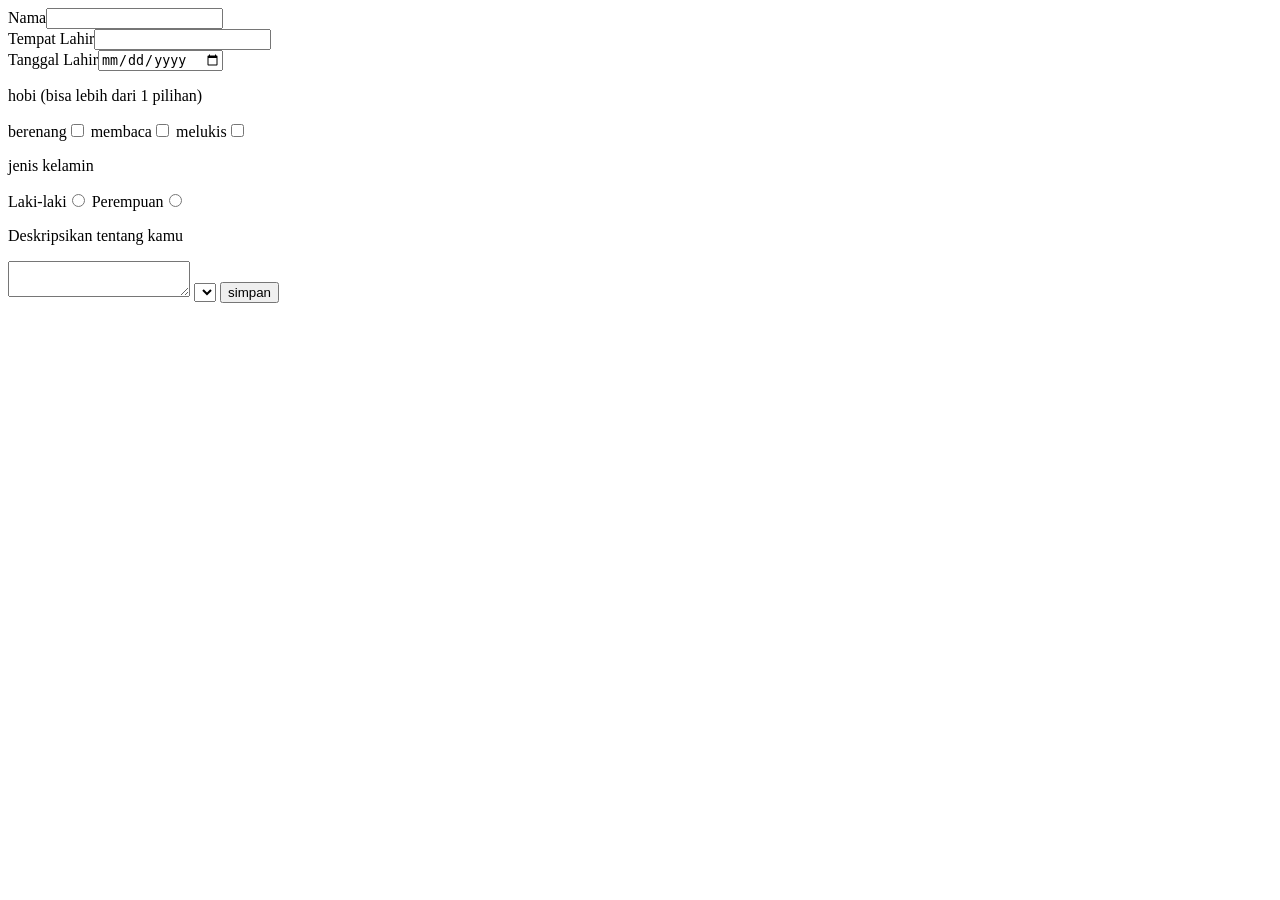
==== pertemuan 4/form_biodata.html @ a5fc877b "form biodata" ====
<!DOCTYPE html>
<html lang="en">
<head>
    <meta charset="UTF-8">
    <meta name="viewport" content="width=device-width, initial-scale=1.0">
    <title>Document</title>
</head>
<body>
    <form action="proses.html" method="post">
        <label for="">Nama</label><input type="text" name="nama" id=""><br>
        <label for="">Tempat Lahir</label><input type="text" name="tmpt_lahir" id=""><br>
        <label for="">Tanggal Lahir</label><input type="date" name="tgl_lahir" id=""><br>

        <p>hobi (bisa lebih dari 1 pilihan)</p>
        <label for="">berenang</label><input type="checkbox" name="hobi[]" id="" value="berenang">
        <label for="">membaca</label><input type="checkbox" name="hobi[]" id="" value="membaca">
        <label for="">melukis</label><input type="checkbox" name="hobi[]" id="" value="melukis">
        <br>
        <p>jenis kelamin</p>
        <label for="">Laki-laki</label><input type="radio" name="jk" id="" value="L">
        <label for="">Perempuan</label><input type="radio" name="jk" id="" value="P">
        <p>Deskripsikan tentang kamu</p>
        <textarea name="deskripsi" id=""></textarea>

        <select name="agama" id="">
            <option value="1"></option>
            <option value="2"></option>
            <option value=""></option>
            <option value=""></option>
            <option value=""></option>
        </select>
        <input type="submit" value="simpan">
    </form>
</body>
</html>
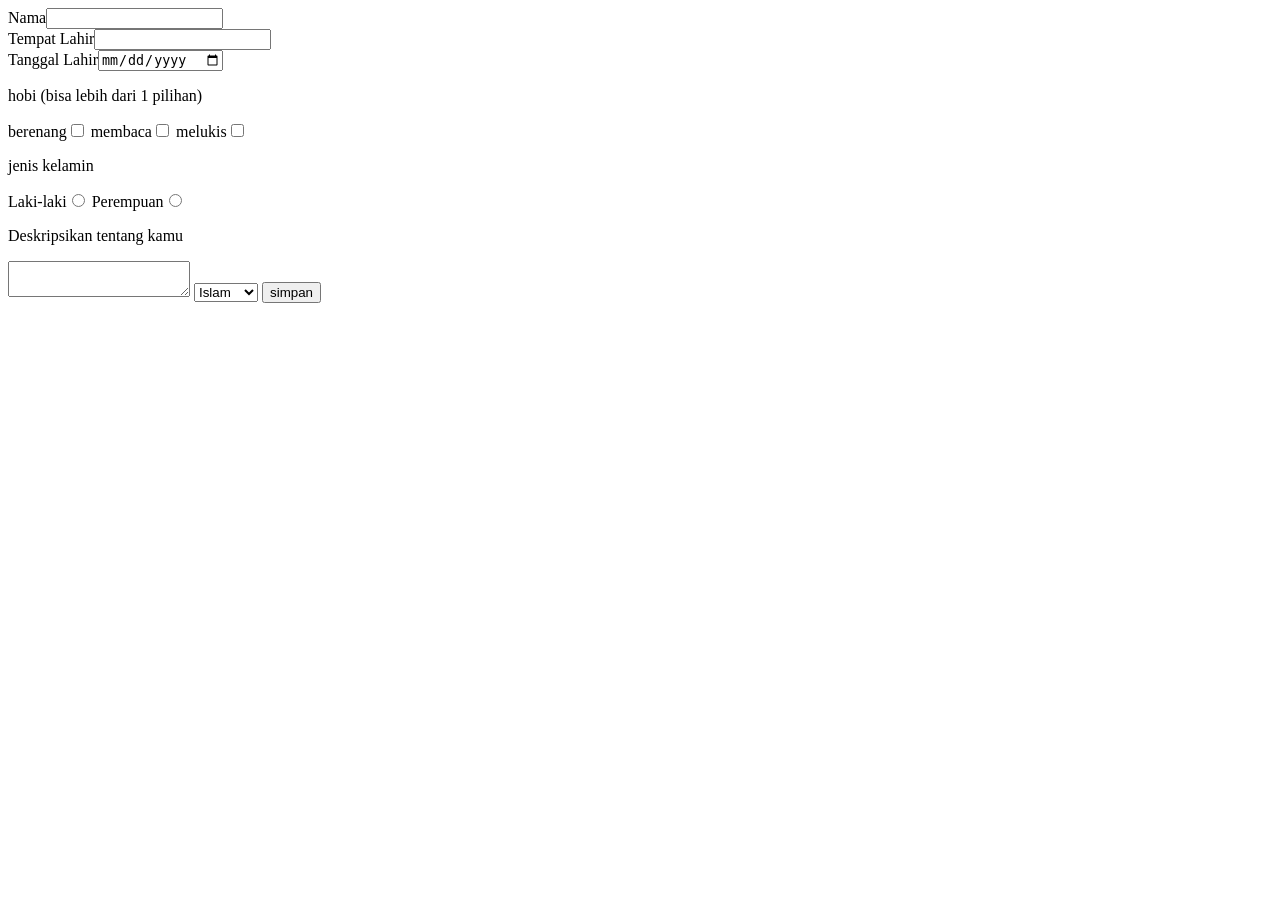
==== commit bc9e658c: "tugas" ====
--- a/pertemuan 4/form_biodata.html
+++ b/pertemuan 4/form_biodata.html
@@ -23,11 +23,11 @@
         <textarea name="deskripsi" id=""></textarea>
 
         <select name="agama" id="">
-            <option value="1"></option>
-            <option value="2"></option>
-            <option value=""></option>
-            <option value=""></option>
-            <option value=""></option>
+            <option value="1">Islam</option>
+            <option value="2">Kristen</option>
+            <option value="3">Katolik</option>
+            <option value="4">Hindu</option>
+            <option value="5">Budha</option>
         </select>
         <input type="submit" value="simpan">
     </form>
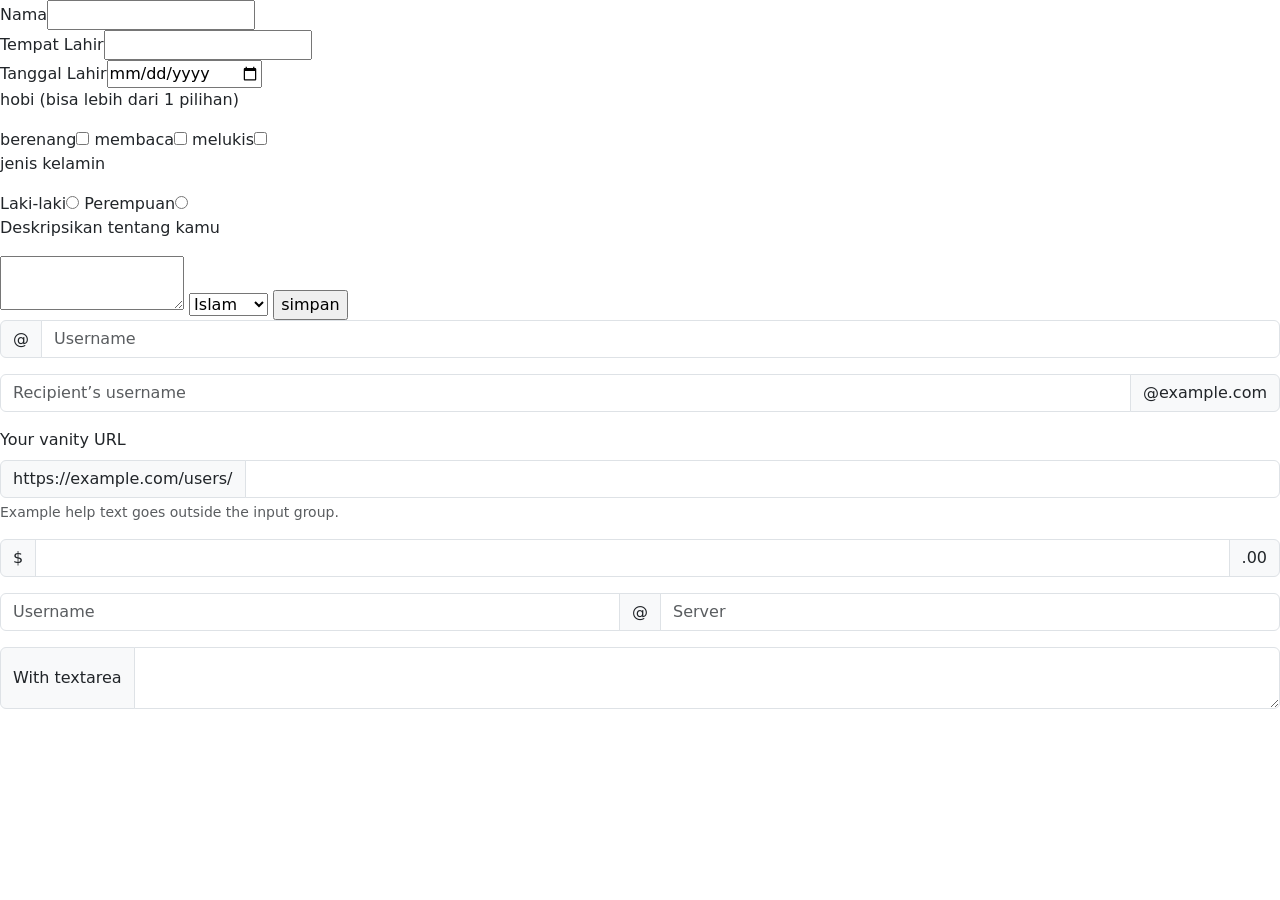
==== commit e6eb996a: "bootstarap" ====
--- a/pertemuan 4/form_biodata.html
+++ b/pertemuan 4/form_biodata.html
@@ -4,10 +4,11 @@
     <meta charset="UTF-8">
     <meta name="viewport" content="width=device-width, initial-scale=1.0">
     <title>Document</title>
+    <link href="https://cdn.jsdelivr.net/npm/bootstrap@5.3.8/dist/css/bootstrap.min.css" rel="stylesheet" integrity="sha384-sRIl4kxILFvY47J16cr9ZwB07vP4J8+LH7qKQnuqkuIAvNWLzeN8tE5YBujZqJLB" crossorigin="anonymous">
 </head>
 <body>
     <form action="proses.html" method="post">
-        <label for="">Nama</label><input type="text" name="nama" id=""><br>
+        <label for="exampleFormControlInput1">Nama</label><input type="text" name="nama" id=""><br>
         <label for="">Tempat Lahir</label><input type="text" name="tmpt_lahir" id=""><br>
         <label for="">Tanggal Lahir</label><input type="date" name="tgl_lahir" id=""><br>
 
@@ -31,5 +32,40 @@
         </select>
         <input type="submit" value="simpan">
     </form>
+    <div class="input-group mb-3">
+  <span class="input-group-text" id="basic-addon1">@</span>
+  <input type="text" class="form-control" placeholder="Username" aria-label="Username" aria-describedby="basic-addon1">
+</div>
+
+<div class="input-group mb-3">
+  <input type="text" class="form-control" placeholder="Recipient’s username" aria-label="Recipient’s username" aria-describedby="basic-addon2">
+  <span class="input-group-text" id="basic-addon2">@example.com</span>
+</div>
+
+<div class="mb-3">
+  <label for="basic-url" class="form-label">Your vanity URL</label>
+  <div class="input-group">
+    <span class="input-group-text" id="basic-addon3">https://example.com/users/</span>
+    <input type="text" class="form-control" id="basic-url" aria-describedby="basic-addon3 basic-addon4">
+  </div>
+  <div class="form-text" id="basic-addon4">Example help text goes outside the input group.</div>
+</div>
+
+<div class="input-group mb-3">
+  <span class="input-group-text">$</span>
+  <input type="text" class="form-control" aria-label="Amount (to the nearest dollar)">
+  <span class="input-group-text">.00</span>
+</div>
+
+<div class="input-group mb-3">
+  <input type="text" class="form-control" placeholder="Username" aria-label="Username">
+  <span class="input-group-text">@</span>
+  <input type="text" class="form-control" placeholder="Server" aria-label="Server">
+</div>
+
+<div class="input-group">
+  <span class="input-group-text">With textarea</span>
+  <textarea class="form-control" aria-label="With textarea"></textarea>
+</div>
 </body>
 </html>
